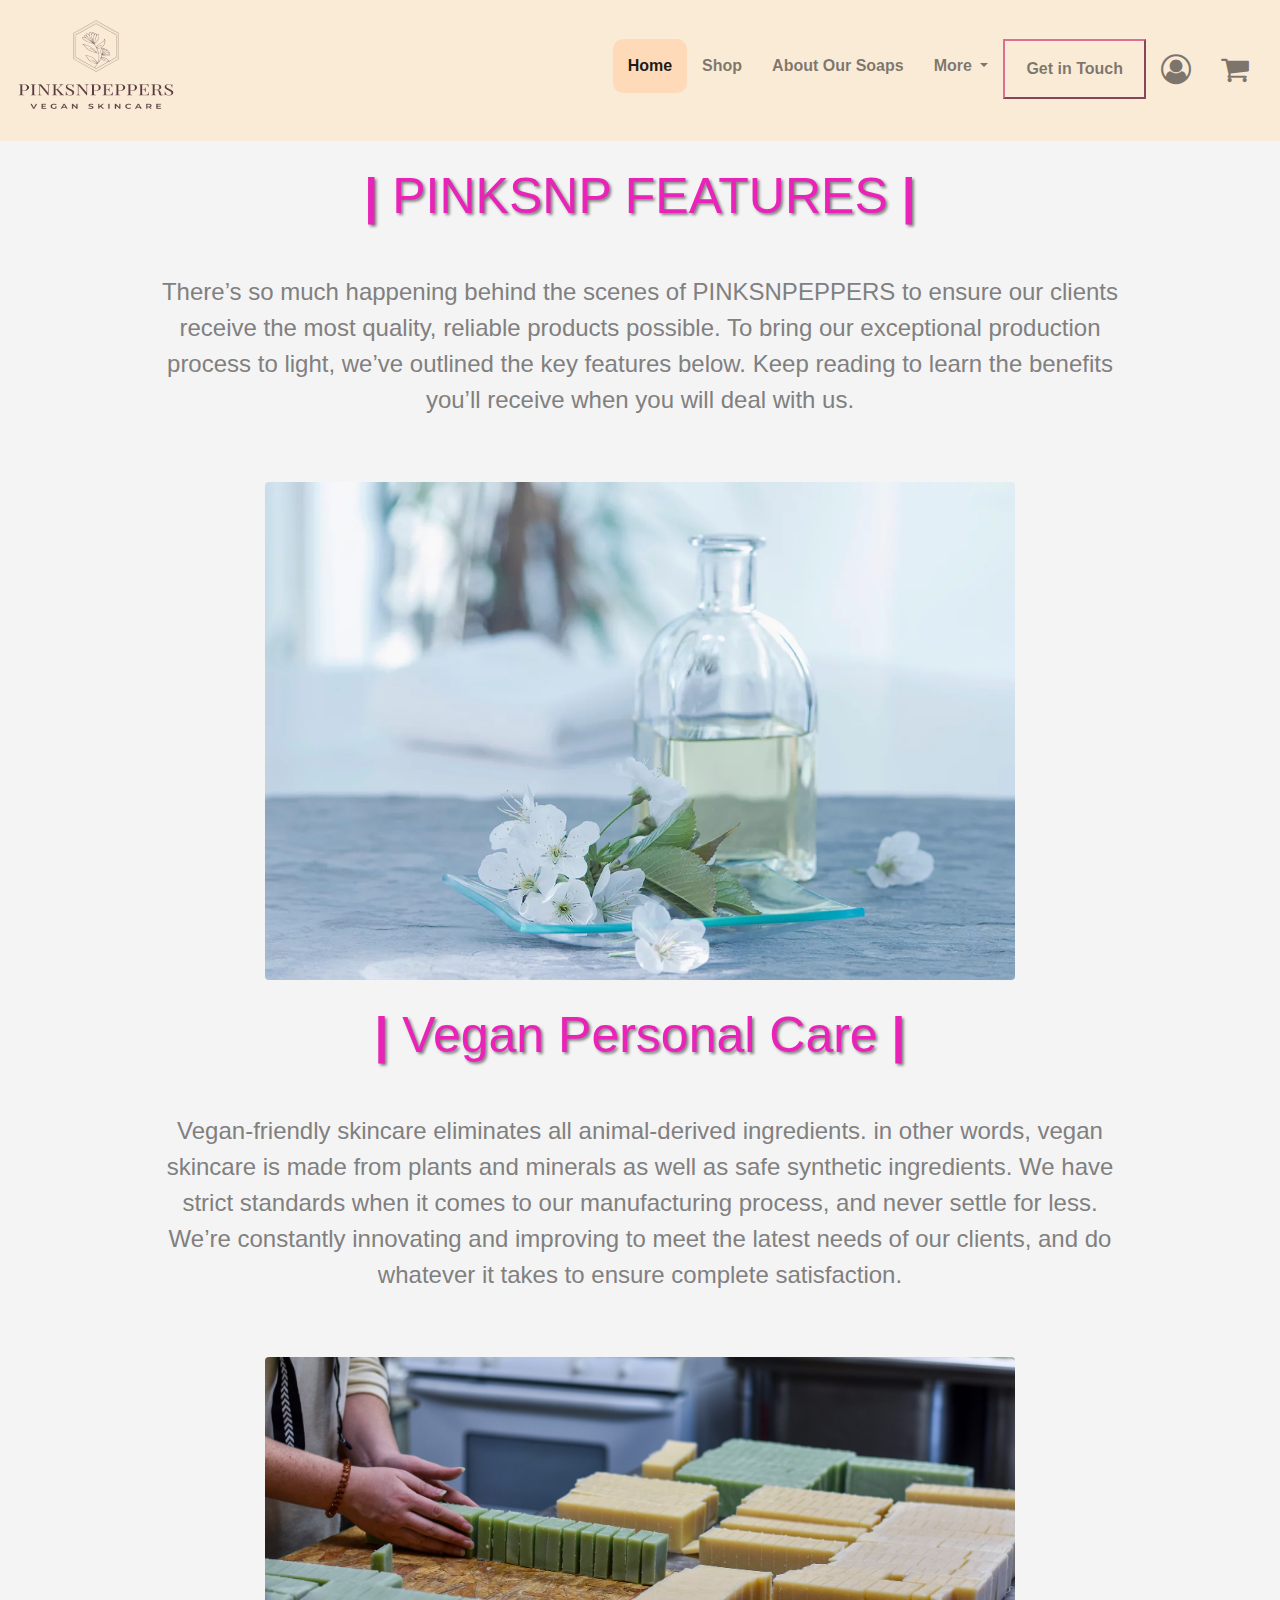
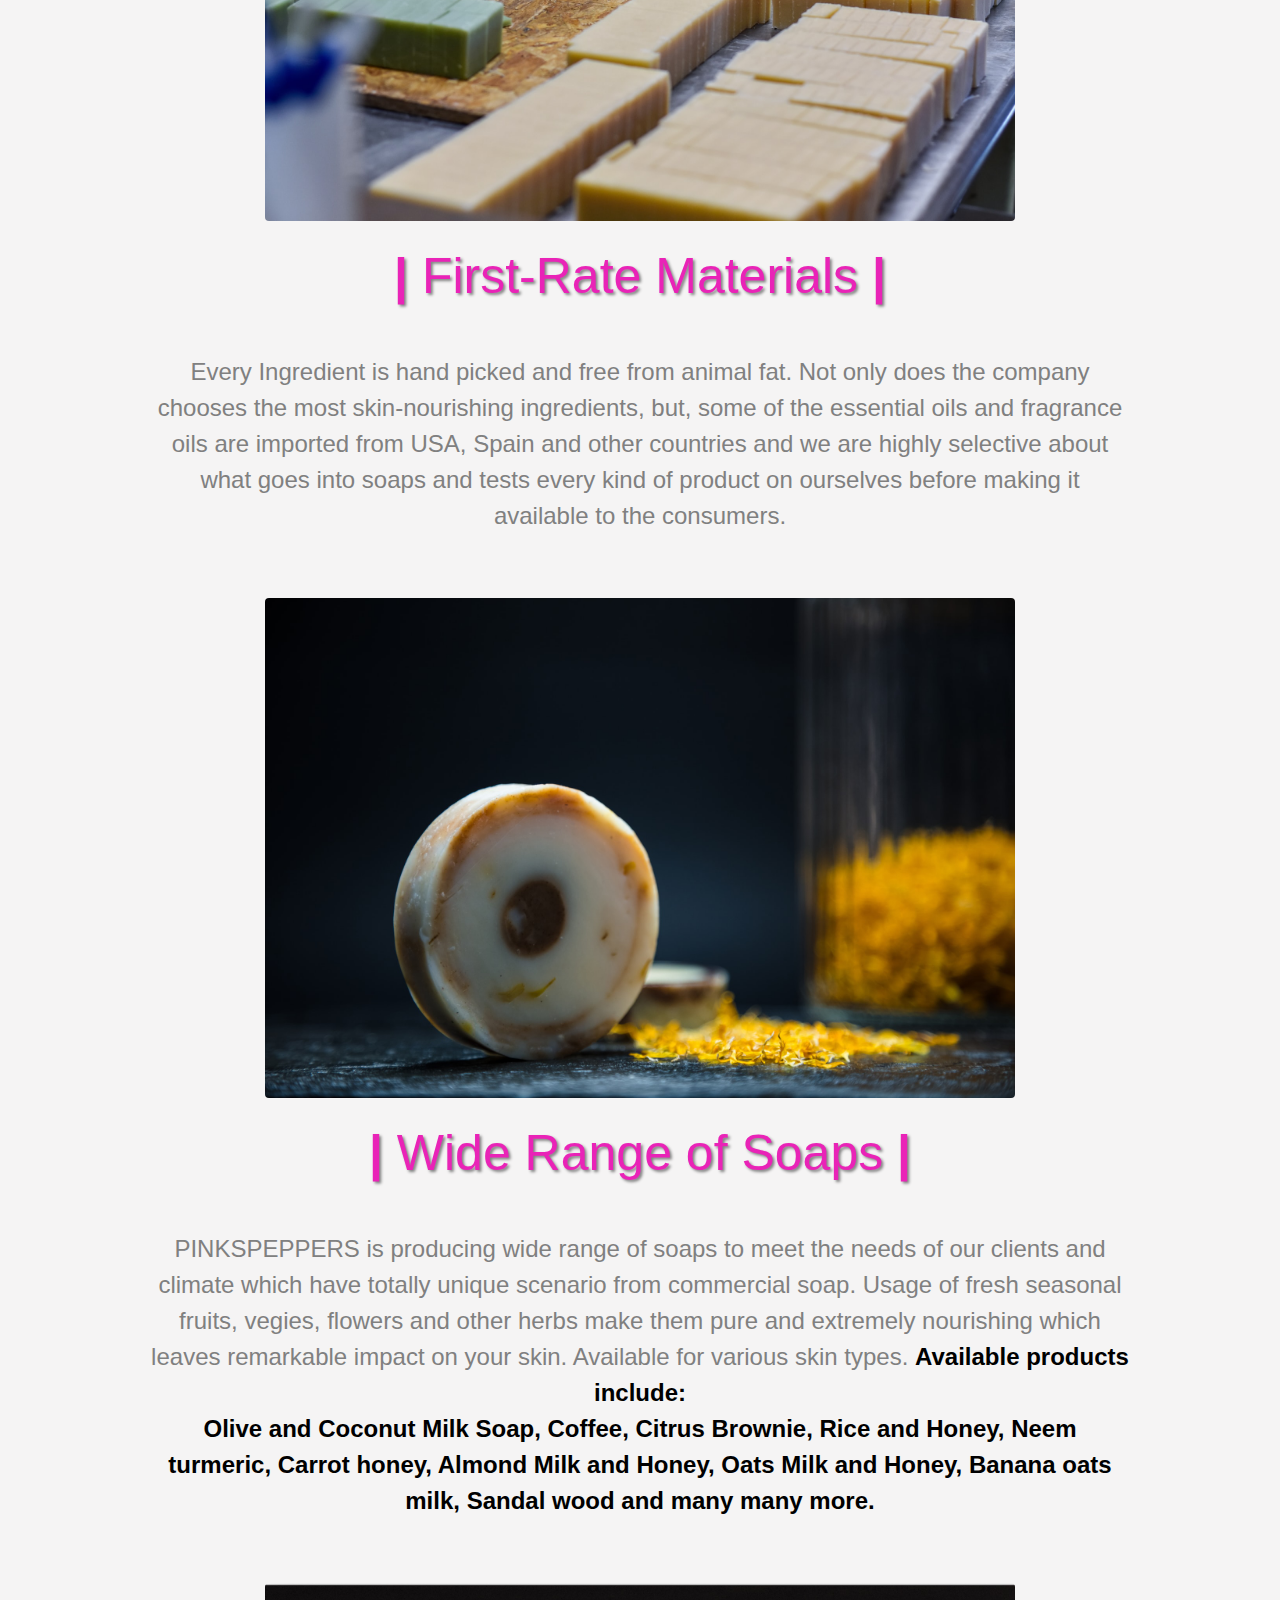
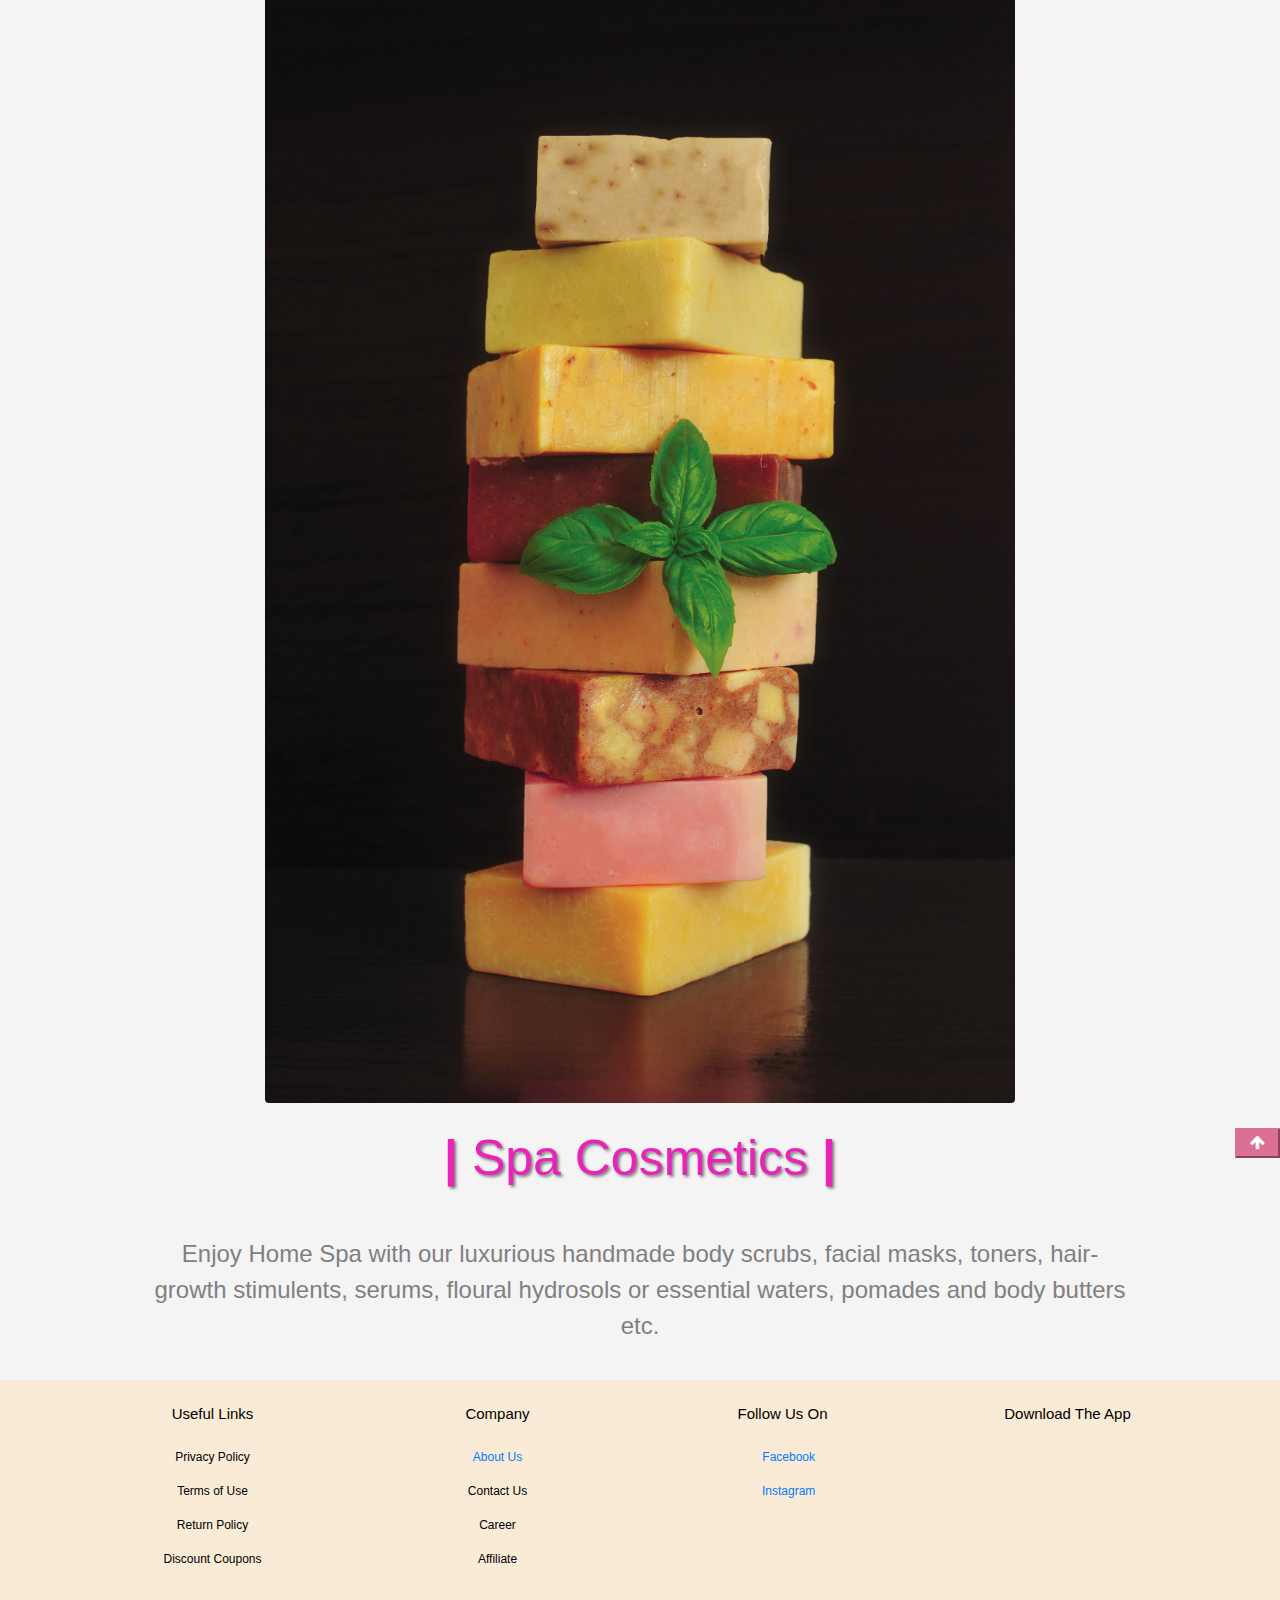
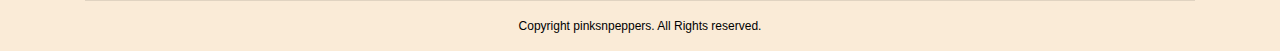
==== about/about.html @ b6c9a44b "Pinksnp" ====
<!DOCTYPE html>
<html lang="en">

<head>
    <meta charset="UTF-8">
    <meta name="viewport" content="width=device-width, initial-scale=1.0">
    <title>PINKSNP | About Our Soaps</title>
    <link rel="stylesheet" href="../style.css">
    <link rel="stylesheet" href="../bootstrap-4.4.1-dist/css/bootstrap.min.css">
    <script src="../bootstrap-4.4.1-dist/js/bootstrap.min.js"></script>
    <link rel="stylesheet" href="https://cdnjs.cloudflare.com/ajax/libs/font-awesome/4.7.0/css/font-awesome.min.css">
    <!--FOntAwesome-->

    <script src="https://kit.fontawesome.com/557968f5bf.js" crossorigin="anonymous"></script>
</head>

<body>
    <div>
        <nav class="navbar navbar-expand-lg navbar-light sticky-top" id="top">
            <img src="../images/logo.png" alt="" height="125px" width="160px">
            <!-- <a class="navbar-brand" href="#">PINKSNP <br>Vegan Skincare </a> -->
            <button class="navbar-toggler" type="button" data-toggle="collapse" data-target="#navbarText"
                aria-controls="navbarText" aria-expanded="false" aria-label="Toggle navigation">
                <span class="navbar-toggler-icon"></span>
            </button>
            <div class="collapse navbar-collapse" id="navbarText">
                <ul class="navbar-nav mr-auto">
                </ul>
                <span class="navbar-text">
                    <ul class="navbar-nav mr-auto">
                        <li class="nav-item active">
                            <a class="nav-link" href="../index.html" id="home">Home <span
                                    class="sr-only">(current)</span></a>
                        </li>
                        <li class="nav-item">
                            <a class="nav-link" href="../shop/shop.html">Shop</a>
                        </li>

                        <li class="nav-item">
                            <a class="nav-link" href="../about/about.html">About Our Soaps</a>
                        </li>
                        <li class="nav-item dropdown">
                            <a class="nav-link dropdown-toggle" href="#" id="navbarDropdownMenuLink" role="button"
                                data-toggle="dropdown" aria-haspopup="true" aria-expanded="false">
                                More
                            </a>
                            <div class="dropdown-menu" aria-labelledby="navbarDropdownMenuLink">
                                <a class="dropdown-item" href="../more/why handcrafted soap/more1.html">Why Handcrafted
                                    Soap?</a>
                                <a class="dropdown-item" href="../more/vegan skincare difference/more2.html">What is
                                    Vegan Skincare?</a>
                                <a class="dropdown-item" href="../more/all about us/more3.html">All About Us</a>
                            </div>
                        </li>
                        <li class="nav-item">
                            <button class="btn-primary" style="border-color: palevioletred;"><a class="nav-link"
                                    href="https://www.facebook.com/pinksnp6/" target="_blank">Get in Touch
                                </a></button>
                        </li>
                        <li class="nav-item">
                            <a class="nav-link" href="#"><i class="fa fa-user-circle-o" aria-hidden="true"></i>
                            </a>
                        </li>
                        <li class="nav-item">
                            <a class="nav-link" href="#"><i class="fa fa-shopping-cart" aria-hidden="true"></i>
                            </a>
                        </li>
                    </ul>
                </span>
            </div>
        </nav>

        <div class="aboutheading1">
            <h1><span style="font-weight: bolder;">|</span> PINKSNP FEATURES <span style="font-weight: bolder;">|</span>
            </h1>
            <p class="mt-5">
                There’s so much happening behind the scenes of PINKSNPEPPERS to ensure our clients receive the most
                quality, reliable products possible. To bring our exceptional production process to light, we’ve
                outlined the key features below. Keep reading to learn the benefits you’ll receive when you will deal
                with us.
            </p>


        </div>

        <div class="text-center">
            <img src="images/Aromatherapy Oil.webp" class="rounded mt-5 aboutpics" alt="..." width="750px">
        </div>

        <div class="aboutheading1">
            <h1><span style="font-weight: bolder;">|</span> Vegan Personal Care <span
                    style="font-weight: bolder;">|</span>
            </h1>
            <p class="mt-5">
                Vegan-friendly skincare eliminates all animal-derived ingredients. in other words, vegan skincare is
                made from plants and minerals as well as safe synthetic ingredients.
                We have strict standards when it comes to our manufacturing process, and never settle for less. We’re
                constantly innovating and improving to meet the latest needs of our clients, and do whatever it takes to
                ensure complete satisfaction.


            </p>


        </div>
        <div class="text-center">
            <img src="images/about2.jpg" class="rounded mt-5 aboutpics" alt="..." width="750px">
        </div>

        <div class="aboutheading1">
            <h1><span style="font-weight: bolder;">|</span> First-Rate Materials <span
                    style="font-weight: bolder;">|</span>
            </h1>
            <p class="mt-5">
                Every Ingredient is hand picked and free from animal fat. Not only does the company chooses the most
                skin-nourishing ingredients, but, some of the essential oils and fragrance oils are imported from USA,
                Spain and other countries and we are highly selective about what goes into soaps and tests every kind of
                product on ourselves before making it available to the consumers.


            </p>


        </div>
        <div class="text-center">
            <img src="images/about3.jpg" class="rounded mt-5 aboutpics" alt="..." width="750px">
        </div>


        <div class="aboutheading1">
            <h1><span style="font-weight: bolder;">|</span> Wide Range of Soaps <span
                    style="font-weight: bolder;">|</span>
            </h1>
            <p class="mt-5">
                PINKSPEPPERS is producing wide range of soaps to meet the needs of our clients and climate which have
                totally unique scenario from commercial soap. Usage of fresh seasonal fruits, vegies, flowers and other
                herbs make them pure and extremely nourishing which leaves remarkable impact on your skin. Available for
                various skin types.
                <span style="font-weight: bolder; color: black;">
                    Available products include: <br>

                    Olive and Coconut Milk Soap, Coffee, Citrus Brownie, Rice and Honey, Neem turmeric, Carrot honey,
                    Almond
                    Milk and Honey, Oats Milk and Honey, Banana oats milk, Sandal wood and many many more.
                </span>
            </p>


        </div>
        <div class="text-center">
            <img src="images/about4.jpg" class="rounded mt-5 aboutpics" alt="..." width="750px">
        </div>

        <div class="aboutheading1">
            <h1><span style="font-weight: bolder;">|</span> Spa Cosmetics <span style="font-weight: bolder;">|</span>
            </h1>
            <p class="mt-5">
                Enjoy Home Spa with our luxurious handmade body scrubs, facial masks, toners, hair-growth stimulents,
                serums, floural hydrosols or essential waters, pomades and body butters etc.
            </p>



            <button id="myBtn"><a href="#top" style="color: white"><i class="fa fa-arrow-up"
                        aria-hidden="true"></i></a></button>



            <!--Footer-->
            <section class="footer1">
                <div class="container text-center">
                    <div class="row">
                        <div class="col-md-3">
                            <h1>Useful Links</h1>
                            <p>Privacy Policy</p>
                            <p>Terms of Use</p>
                            <p>Return Policy</p>
                            <p>Discount Coupons</p>
                        </div>

                        <div class="col-md-3">
                            <h1>Company</h1>
                            <p> <a href="../all about us/more3.html"> About Us</a></p>
                            <p>Contact Us</p>
                            <p>Career</p>
                            <p>Affiliate</p>
                        </div>

                        <div class="col-md-3">
                            <h1>Follow Us On</h1>
                            <p> <a href="https://www.facebook.com/pinksnp6/" target="_blank"> <i class="fab fa-facebook"></i>
                                    Facebook</a></p>
                            <p> <a href="https://www.instagram.com/pinksnpeppers/" target="_blank"> <i class="fab fa-instagram"></i>
                                    Instagram</a></p>

                        </div>

                        <div class="col-md-3 footer-image">
                            <h1>Download The App</h1>
                            <img src="https://i.ya-webdesign.com/images/android-app-store-logo-png-2.png" alt=""
                                width="250px">
                        </div>
                    </div>
                    <hr>
                    <p class="copyright">Copyright pinksnpeppers. All Rights reserved.</p>
                </div>
            </section>







            <!-- <div class="footer">
                <div>
                    <h5>Copyright <i class="fa fa-copyright" aria-hidden="true"></i> PINKSNP 2020. All rights reserved.
                        <span>
                            <a href="https://www.facebook.com/pinksnp6/" target="_blank" class="float-right"
                                style="margin-right: 10px;"><i class="fa fa-facebook-official" aria-hidden="true"></i>
                            </a>
                            <a href="https://www.instagram.com/pinksnpeppers/" target="_blank" class="float-right"
                                style="margin-right: 10px;"><i class="fa fa-instagram" aria-hidden="true"></i>
                            </a>
                        </span>
                    </h5>


                </div>
            </div> -->



        </div>






        <script src="https://code.jquery.com/jquery-3.4.1.slim.min.js"
            integrity="sha384-J6qa4849blE2+poT4WnyKhv5vZF5SrPo0iEjwBvKU7imGFAV0wwj1yYfoRSJoZ+n"
            crossorigin="anonymous"></script>
        <script src="https://cdn.jsdelivr.net/npm/popper.js@1.16.0/dist/umd/popper.min.js"
            integrity="sha384-Q6E9RHvbIyZFJoft+2mJbHaEWldlvI9IOYy5n3zV9zzTtmI3UksdQRVvoxMfooAo"
            crossorigin="anonymous"></script>
        <script src="https://stackpath.bootstrapcdn.com/bootstrap/4.4.1/js/bootstrap.min.js"
            integrity="sha384-wfSDF2E50Y2D1uUdj0O3uMBJnjuUD4Ih7YwaYd1iqfktj0Uod8GCExl3Og8ifwB6"
            crossorigin="anonymous"></script>
</body>

</html>
---- style.css ----
body{
    position: relative;
    padding-bottom: 75px;
    min-height: 100vh;
    background-color: rgb(245, 244, 244) !important;
}

/*import fonts from google fonts*/
@import url('https://fonts.googleapis.com/css2?family=Anton&family=Gugi&family=Lato:wght@300&family=Roboto&family=Sofia&display=swap');

:root{
    --light-gray: #2b3032a1;
    --primary-color: #45ccb8;
    --border:#2b303218;
    --text-color:#ff686b;
    --roboto:"Roboto",sans-serif;
    --gugi:"Gugi",cursive;
    --sofia:"Sofia",cursive
}


.navbar {
    background-color: #faebd7;
}

.navbar-brand {
    font-size: medium !important;
}

/* navigation button styling */

#home {
    background-color: peachpuff;
    border-radius: 10px;
}

.nav-link {
    padding: 15px 15px 15px 15px !important;
}
@media screen and (max-width: 1000px) {
    .nav-link , .nav-item {
        margin-left: auto;
        margin-right: auto;
        
    }
}


.nav-link, .nav-link:hover {
    font-weight: bold !important;
    text-align: center;
}

.nav-link:hover {
    background-color: palevioletred !important;
    border-radius: 10px;
    border-color: antiquewhite !important;
}

/* dropdown styling */

.dropdown-item:hover {
    background-color: palevioletred !important;
    text-indent: 3px;
}

/*-- Featured-Catogories Css --*/

.featured-catagories{
    margin: 50px 0;
    padding: 20px 0;
    transition: 1s;
    cursor: pointer;
}

.featured-catagories img{
    width: 90%;
}

.featured-catagories img:hover{
    transform: scale(1.1);
}

/* SLider Info */

.extrainfo {
    text-align: center;
    font-weight: bolder;
    font-size: 1.5em;
}

.fa-shopping-cart {
    font-size: 30px !important;
}

.fa-user-circle-o {
    font-size: 30px !important;
}

.fa-truck, .fa-thumbs-up, .support {
    font-size: 50px !important;
    margin-right: 15px;
}

.card1, .card2, .card3 {
    display: flex;
    width: 350px;
    height: 100px;
    background-color: white;
    box-shadow: 2px 4px 5px grey;
    justify-content: center;
    align-items: center;
    margin-top: 10px;
    padding-left: 15px;
    padding-right: 15px;
}

.maincard {
    margin-top: 30px;
    display: flex;
    flex-direction: row;
    justify-content: space-around;
    flex-wrap: wrap;
}

@media screen and (max-width: 600px) {
    .card1, .card2, .card3 {
        width: 100%;
    }
}

.newarrivals {
    margin-top: 50px;
}

.featuredproducts {
    margin-top: 50px;
}

.card {
    height: auto;
    width: 250px;
    margin-top: 30px;
}

.card-text {
    font-weight: bold;
}

.btn-primary {
    width: 100%;
    background-color: antiquewhite !important;
}

.btn:hover, .btn:active {
    color: palevioletred !important;
}

/* Featured Product CSS*/


.heading {
    text-align: center;
    font-family: serif;
    font-weight: bold;
    color: palevioletred;
    margin: 25px;
}

.heading>h1 {
    text-shadow: 2px 2px 4px grey;
}

@media screen and (max-width: 769px) {
    .card {
        width: 100%;
    }
}

/* FOOTER */

.footer1{
    margin-top: 50px;
    background-color: antiquewhite;
    color: black;  
    width: 100%;
    background-color: antiquewhite;
   
    margin-top: 20px;
    position: absolute;
    bottom: 25; 
}
.footer1 h1{
    font-size: 15px;
    margin: 25px 0;

}

.footer1 p{
    font-size: 12px;
}

.footer {
    width: 100%;
    background-color: antiquewhite;
    height: 75px;
    margin-top: 20px;
    position: absolute;
    bottom: 0;
}

.footer>div {
    padding-top: 30px;
    text-align: center;
}

a {
    text-decoration: none !important;
}


#myBtn {
    position: sticky;
    bottom: 0px;
    float: right;
    left: 0;
    max-width: 45px;
    width: 100%;
    font-size: 1em;
    border-color: palevioletred;
    background-color: palevioletred;
    padding: 1px !important;
    border-radius: 1px;
    z-index: 99999;

}
/*On Hover Color Change*/
#myBtn:hover {
    background-color: #7dbbf1;
}

/* ABOUT PAGE STYLING */

.aboutheading1 {
    margin-top: 25px;
}

.aboutheading1>h1 {
    color: rgb(233, 35, 183);
    font-size: 50px;
    text-align: center;
    font-family: Arial, Helvetica, sans-serif;
    text-shadow: 2px 2px 3px grey;
}

.aboutheading1>p {
    margin-top: 25px;
    margin-left: 150px;
    margin-right: 150px;
    color: grey;
    text-align: center;
    font-size: 1.5em;
}

@media screen and (max-width: 760px) {
    img.aboutpics {
        width: 500px;
    }
}

/* WHY HANDCRAFTED SOAP PAGE STYLING */

.why-handcrafted-soap > p {
    margin-top: 25px;
    margin-left: 150px;
    margin-right: 150px;
    color: grey;
    text-align: left;
    
}
@media (min-width: 576px) {
    .why-handcrafted-soap > p { font-size: 1.25rem; }
}
@media (min-width: 768px) {
    .why-handcrafted-soap > p { font-size: 1.5rem; }
}
@media (min-width: 992px) {
    .why-handcrafted-soap > p { font-size: 1.75rem; }
}
@media (min-width: 1200px) {
    .why-handcrafted-soap > p { font-size: 2rem; }
}
 /* Text for commercial and HANDMADE  */

.text{
    font-size: 1.6rem;
    font-family: Arial, Helvetica, sans-serif;
    font-weight: bold;
    text-align: left;  
}

@media (min-width: 576px) {
    .text { font-size: 1.25rem; }
}
@media (min-width: 768px) {
    .text { font-size: 1.5rem; }
}
@media (min-width: 992px) {
    .text { font-size: 1.75rem; }
}
@media (min-width: 1200px) {
    .text { font-size: 2rem; }
}


/* All About Us PAGE Styling */

.aboutus-text{
    position: relative;
    display: inline-block; /* Make the width of box same as image */

}
.aboutus-text{
    padding-top: 2em;
    padding-left: 2em;
    padding-right: 2em;
    padding-bottom: 2em;
}
.aboutus .aboutus-text{
    position: absolute;
    z-index: 999;
    margin: 0 auto;
    left: 0;
    right: 0;        
    text-align: center;
    top: 25%; /* Adjust this value to move the positioned div up and down */
    font-size: 1.6em;
    font-family: serif;
    background-color: gainsboro;
    color: black;
    width: 60%; /* Set the width of the positioned div */
    
}

@media screen and (max-width: 1200px) {
     .aboutus-text {
        font-size: medium !important;
        width: 500px !important;
    }
}

@media screen and (max-width: 800px) {
    .aboutus-text {
       font-size: small !important;
       width: 600px !important;
   }
}

@media screen and (max-width: 600px) {
    .aboutus-text {
       font-size: small !important;
       width: 600px !important;
       padding-left: 0em;
       padding-right: 0em;
   }
}

/* Vegan Page Styling */
.veganheading {
    margin-top: 25px;
}

.veganheading>h1 {
    color: rgb(2, 2, 2);
    font-size: 50px;
    text-align: center;
    font-family: Arial, Helvetica, sans-serif;
    text-shadow: 2px 2px 3px grey;
}

.vegan-text{
    text-align: center;
    font-size: 1.6em;
    line-height: 1.7em;
    font-family: Arial, Helvetica, sans-serif;
    color: grey;
}
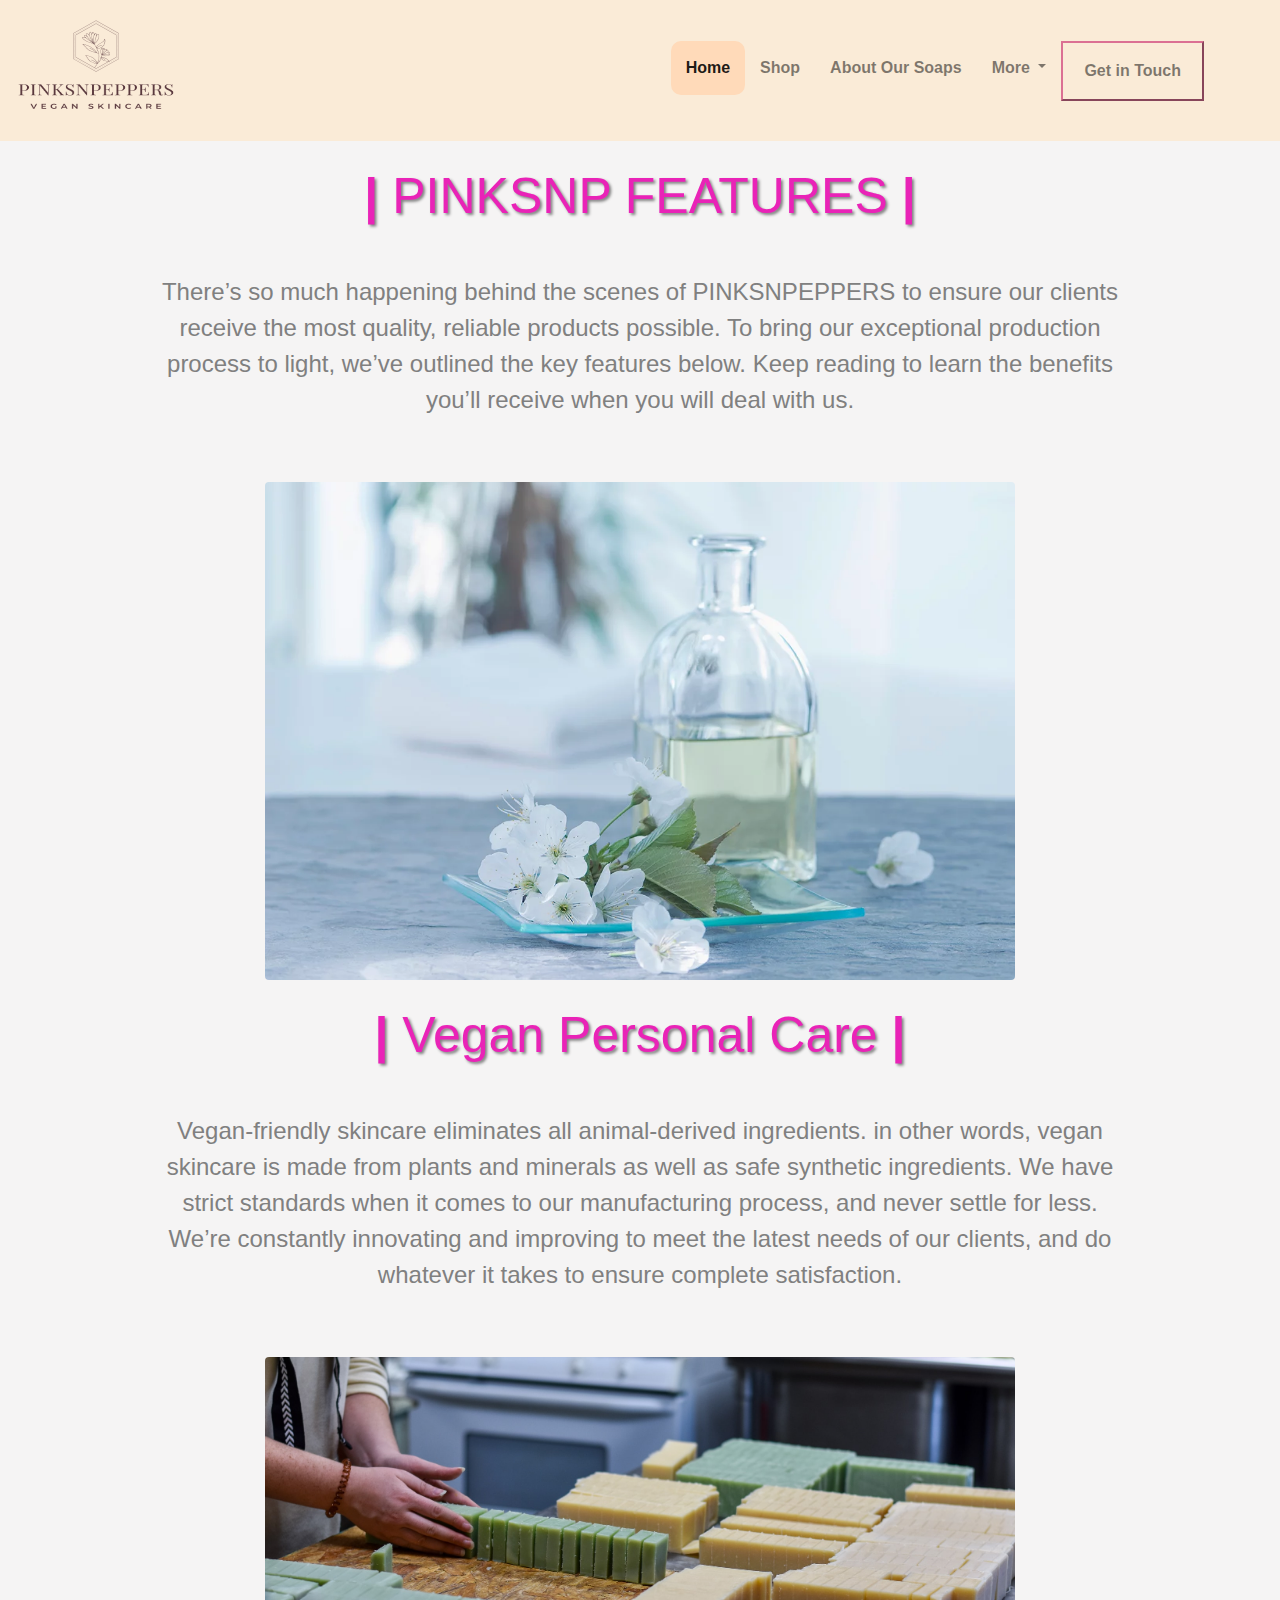
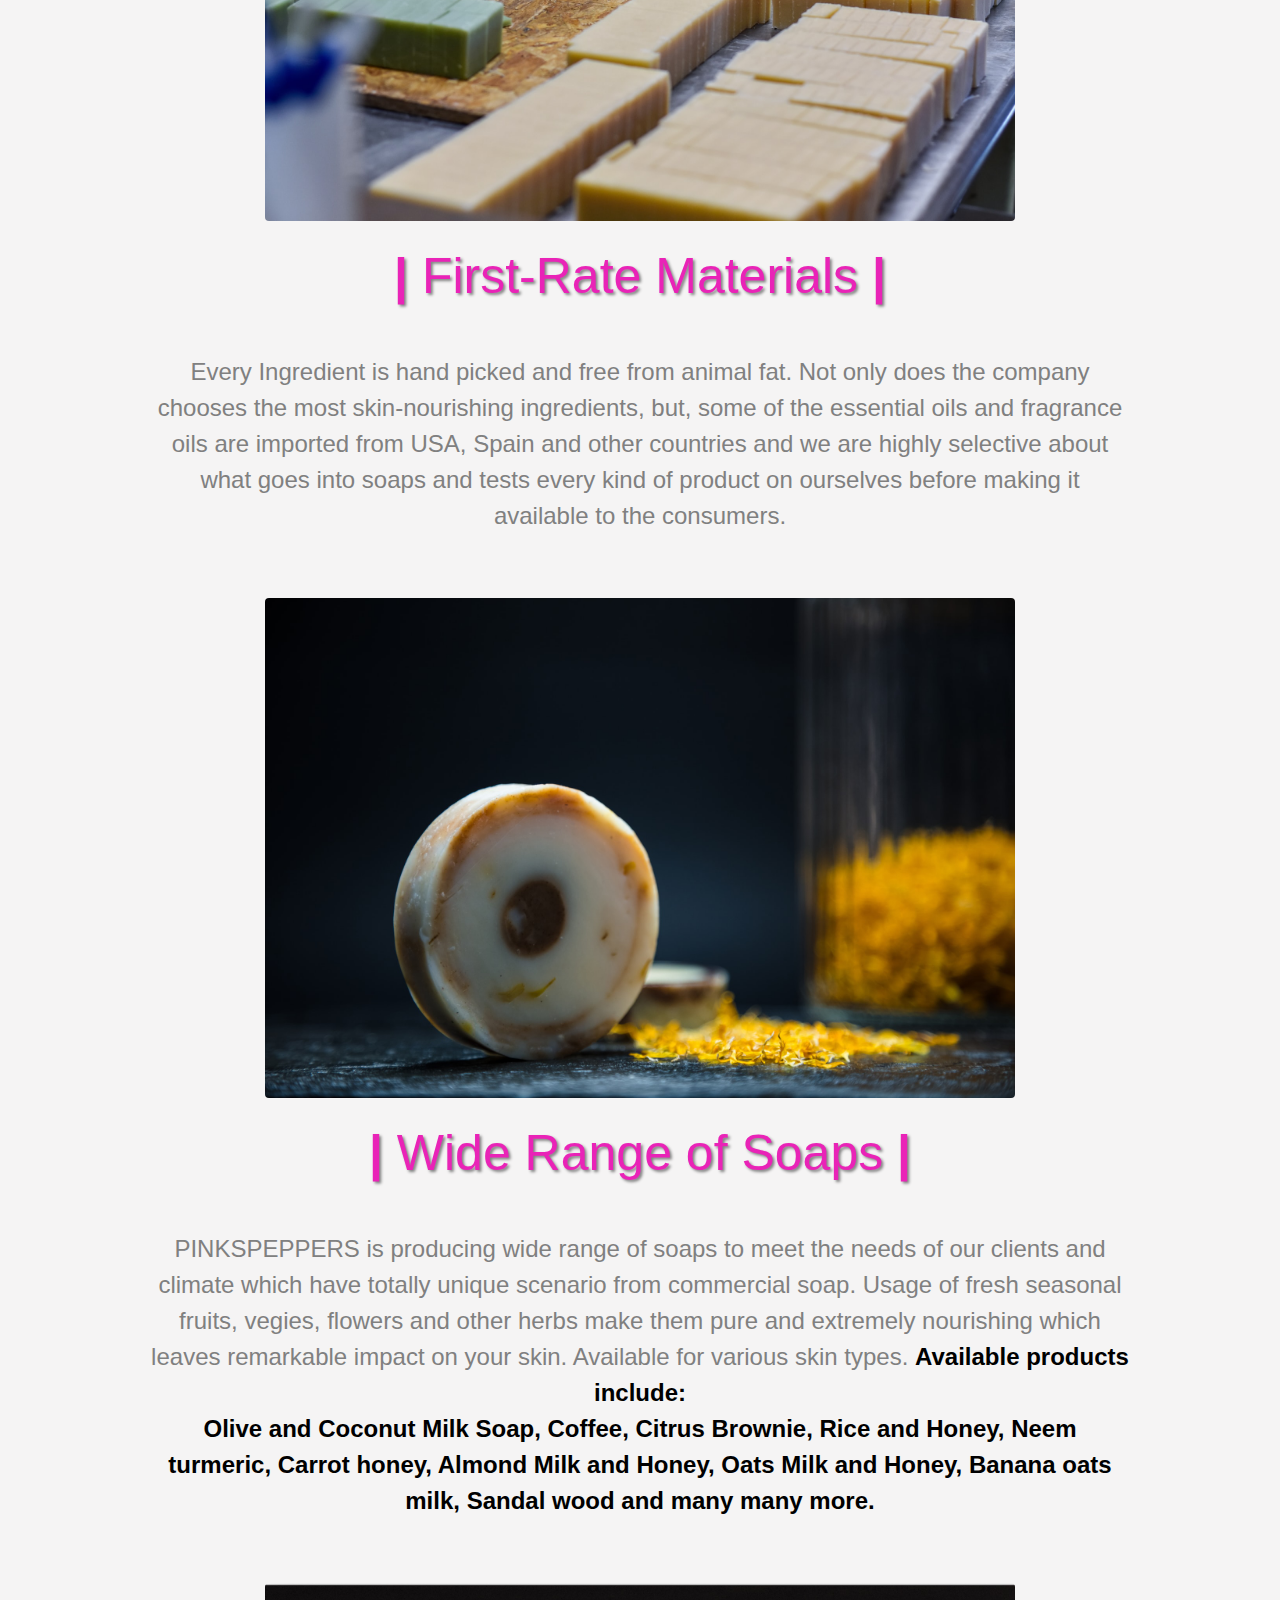
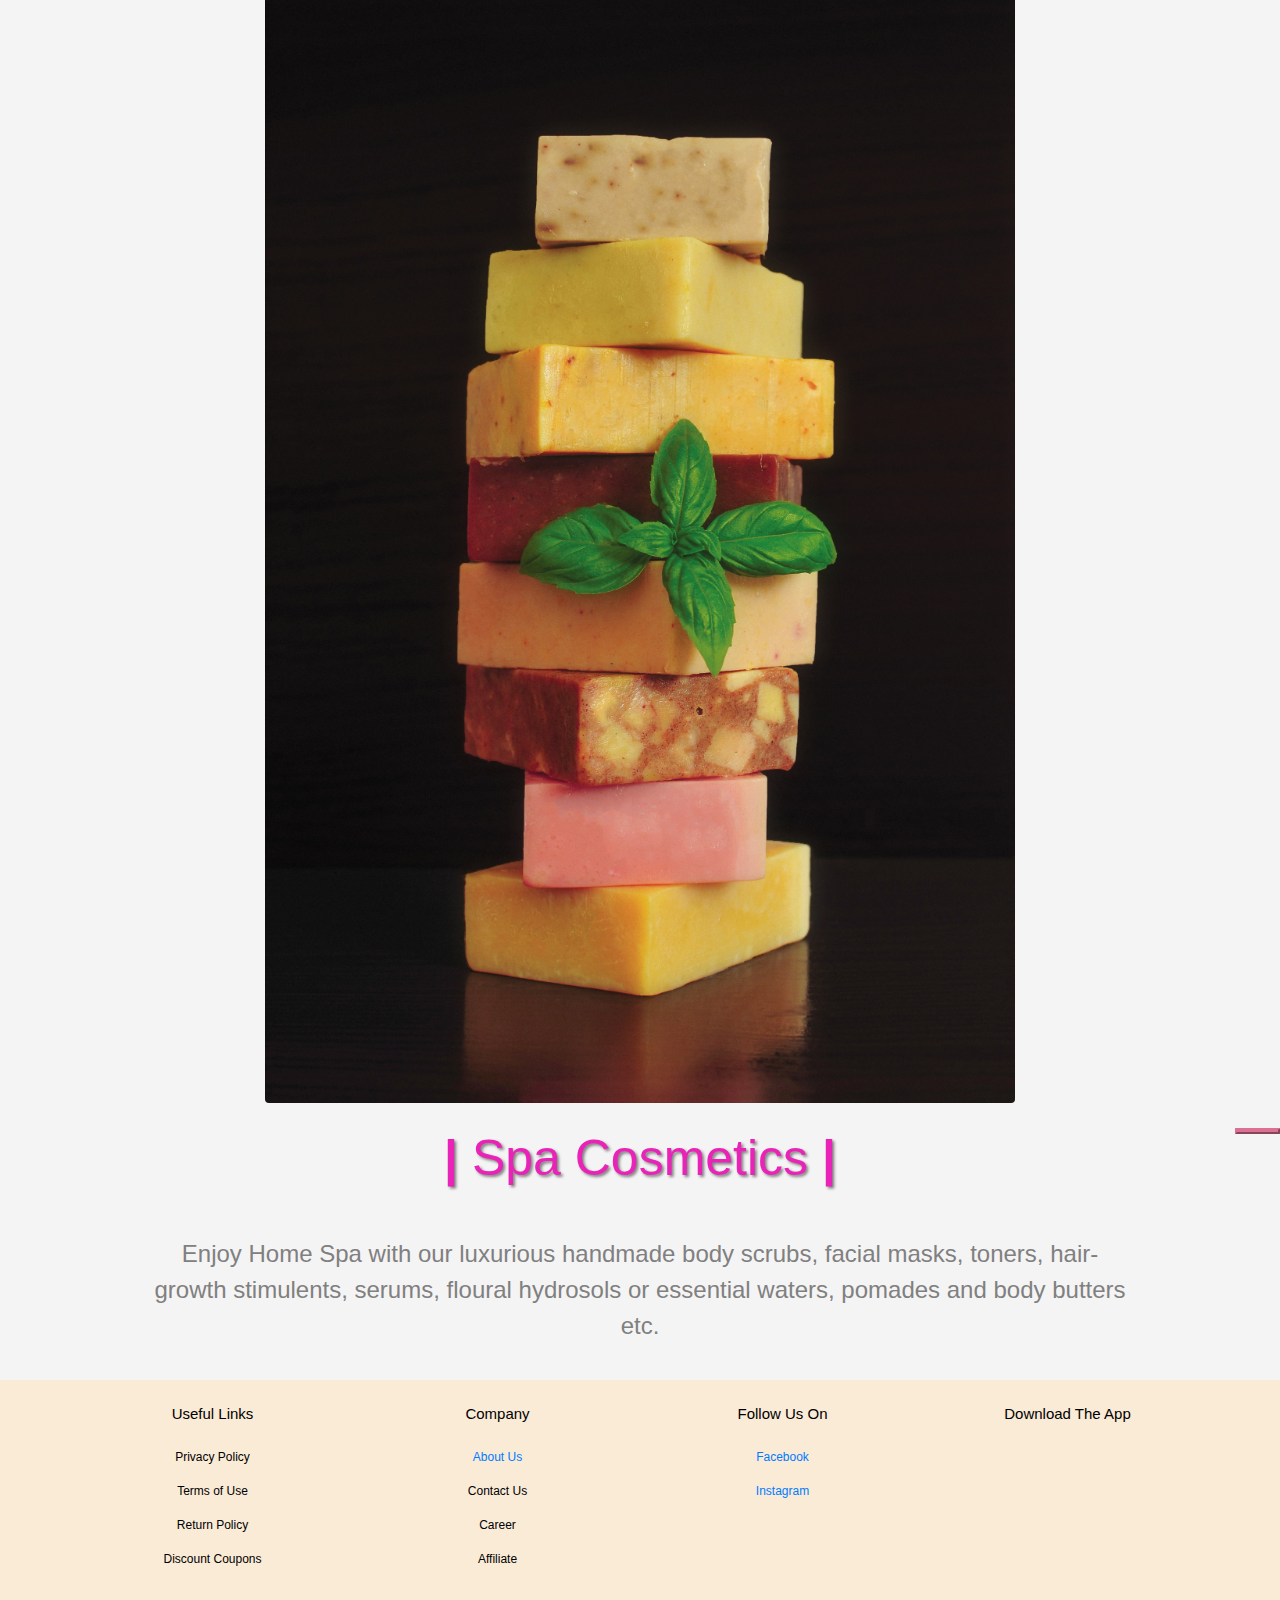
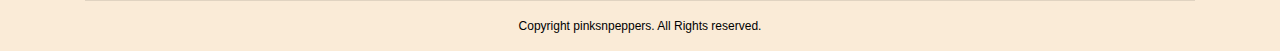
==== commit e2ab25bb: "Pinksnp" ====
--- a/about/about.html
+++ b/about/about.html
@@ -8,7 +8,7 @@
     <link rel="stylesheet" href="../style.css">
     <link rel="stylesheet" href="../bootstrap-4.4.1-dist/css/bootstrap.min.css">
     <script src="../bootstrap-4.4.1-dist/js/bootstrap.min.js"></script>
-    <link rel="stylesheet" href="https://cdnjs.cloudflare.com/ajax/libs/font-awesome/4.7.0/css/font-awesome.min.css">
+    
     <!--FOntAwesome-->
 
     <script src="https://kit.fontawesome.com/557968f5bf.js" crossorigin="anonymous"></script>
@@ -73,7 +73,7 @@
         <div class="aboutheading1">
             <h1><span style="font-weight: bolder;">|</span> PINKSNP FEATURES <span style="font-weight: bolder;">|</span>
             </h1>
-            <p class="mt-5">
+            <p class="mt-5 about-text">
                 There’s so much happening behind the scenes of PINKSNPEPPERS to ensure our clients receive the most
                 quality, reliable products possible. To bring our exceptional production process to light, we’ve
                 outlined the key features below. Keep reading to learn the benefits you’ll receive when you will deal
@@ -84,7 +84,7 @@
         </div>
 
         <div class="text-center">
-            <img src="images/Aromatherapy Oil.webp" class="rounded mt-5 aboutpics" alt="..." width="750px">
+            <img src="images/Aromatherapy Oil.webp" class="rounded mt-5 aboutpics img-fluid" alt="..." width="750px">
         </div>
 
         <div class="aboutheading1">
@@ -104,7 +104,7 @@
 
         </div>
         <div class="text-center">
-            <img src="images/about2.jpg" class="rounded mt-5 aboutpics" alt="..." width="750px">
+            <img src="images/about2.jpg" class="rounded mt-5 aboutpics img-fluid" alt="..." width="750px">
         </div>
 
         <div class="aboutheading1">
@@ -123,7 +123,7 @@
 
         </div>
         <div class="text-center">
-            <img src="images/about3.jpg" class="rounded mt-5 aboutpics" alt="..." width="750px">
+            <img src="images/about3.jpg" class="rounded mt-5 aboutpics img-fluid" alt="..." width="750px">
         </div>
 
 
@@ -148,7 +148,7 @@
 
         </div>
         <div class="text-center">
-            <img src="images/about4.jpg" class="rounded mt-5 aboutpics" alt="..." width="750px">
+            <img src="images/about4.jpg" class="rounded mt-5 aboutpics img-fluid" alt="..." width="750px">
         </div>
 
         <div class="aboutheading1">
@@ -198,7 +198,7 @@
                         <div class="col-md-3 footer-image">
                             <h1>Download The App</h1>
                             <img src="https://i.ya-webdesign.com/images/android-app-store-logo-png-2.png" alt=""
-                                width="250px">
+                                width="250px" class="img-fluid">
                         </div>
                     </div>
                     <hr>
--- a/style.css
+++ b/style.css
@@ -23,6 +23,7 @@
     background-color: #faebd7;
 }
 
+
 .navbar-brand {
     font-size: medium !important;
 }
@@ -67,12 +68,18 @@
 /*-- Featured-Catogories Css --*/
 
 .featured-catagories{
-    margin: 50px 0;
+    margin: 15px 0px;
     padding: 20px 0;
-    transition: 1s;
+    transition: 2s;
     cursor: pointer;
 }
 
+@media screen and (max-width: 1000px) {
+    .featured-catagories {
+        margin-bottom: 150px !important;
+        justify-content: space-between;
+    }
+}
 .featured-catagories img{
     width: 90%;
 }
@@ -89,6 +96,19 @@
     font-size: 1.5em;
 }
 
+@media (max-width: 576px) {
+    .extrainfo { font-size: 16px; }
+}
+@media (min-width: 768px) {
+    .extrainfo { font-size: 32px; }
+}
+@media (min-width: 992px) {
+    .extrainfo { font-size: 1.75rem; }
+}
+@media (min-width: 1200px) {
+    .extrainfo { font-size: 1.75rem; }
+}
+
 .fa-shopping-cart {
     font-size: 30px !important;
 }
@@ -97,7 +117,7 @@
     font-size: 30px !important;
 }
 
-.fa-truck, .fa-thumbs-up, .support {
+.fa-truck, .fa-thumbs-up, .support, .fa-headset{
     font-size: 50px !important;
     margin-right: 15px;
 }
@@ -106,8 +126,8 @@
     display: flex;
     width: 350px;
     height: 100px;
-    background-color: white;
-    box-shadow: 2px 4px 5px grey;
+    background-color: antiquewhite;
+    box-shadow: 5px 5px 10px grey;
     justify-content: center;
     align-items: center;
     margin-top: 10px;
@@ -245,6 +265,8 @@
     margin-top: 25px;
 }
 
+
+
 .aboutheading1>h1 {
     color: rgb(233, 35, 183);
     font-size: 50px;
@@ -260,6 +282,13 @@
     color: grey;
     text-align: center;
     font-size: 1.5em;
+}
+
+@media screen and (max-width: 570px) {
+    .aboutheading1>p {
+        margin-left: auto;
+        margin-right: auto;
+    }
 }
 
 @media screen and (max-width: 760px) {
@@ -278,6 +307,13 @@
     text-align: left;
     
 }
+
+@media (max-width: 576px) {
+    .why-handcrafted-soap > p {
+        margin-left: auto;
+        margin-right: auto;
+    }
+}
 @media (min-width: 576px) {
     .why-handcrafted-soap > p { font-size: 1.25rem; }
 }
@@ -365,6 +401,17 @@
    }
 }
 
+@media screen and (max-width: 570px) {
+    .aboutus-text {
+       font-size: x-small !important;
+       width: 600px !important;
+       padding-left: 0em;
+       padding-right: 0em;
+       margin-left:  15px;
+       margin-right: 15px;
+   }
+}
+
 /* Vegan Page Styling */
 .veganheading {
     margin-top: 25px;
